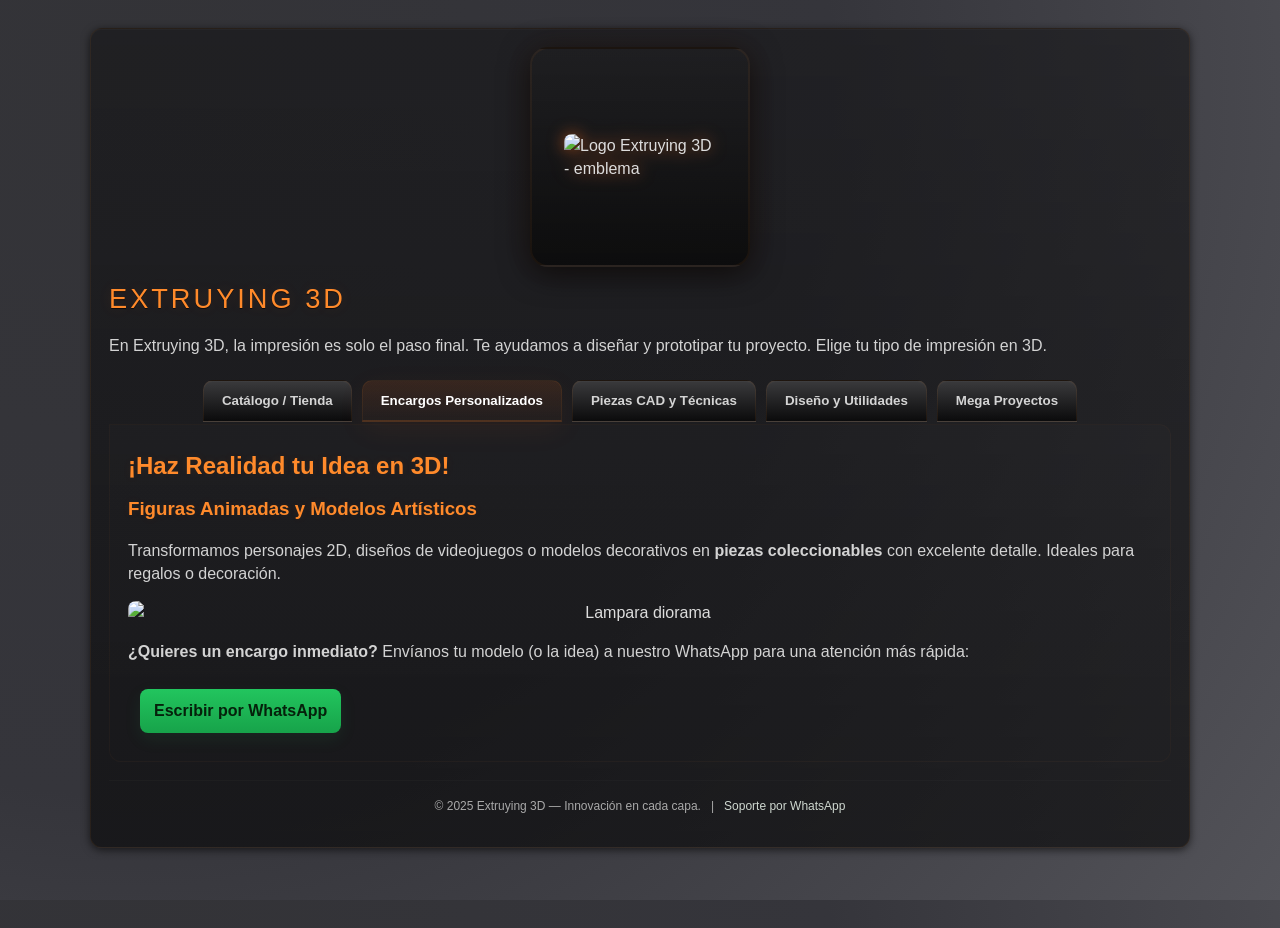
==== index.html @ 13ee634d "Update print statement from 'Hello' to 'Goodbye'" ====
<!DOCTYPE html>
<html lang="es">
<head>
  <meta charset="UTF-8" />
  <meta name="viewport" content="width=device-width, initial-scale=1.0"/>
  <title>Extruying 3D | Impresión Personalizada</title>
  <style>
   
    * { box-sizing: border-box; }
    html,body { height:100%; }
    body {
      margin: 0;
      font-family: Arial, Helvetica, sans-serif;
      background: radial-gradient(circle at 10% 10%, #333337 0%, #35353b 50%, #535359 100%);
      color: #ddd;
      -webkit-font-smoothing:antialiased;
      -moz-osx-font-smoothing:grayscale;
      line-height: 1.45;
    }

    /* ----------------- CONTAINER ----------------- */
    .container {
      max-width: 1100px;
      margin: 28px auto;
      padding: 18px;
      border-radius: 12px;
      background: linear-gradient(180deg, rgba(20,20,22,0.6), rgba(12,12,13,0.7));
      box-shadow:
        0 2px 8px rgba(0,0,0,0.6),
        inset 0 1px 0 rgba(255,255,255,0.02);
      border: 1px solid rgba(255,140,40,0.07);
    }

    /* ----------------- HEADER / LOGO EMBLEMA ----------------- */
    header {
      text-align: center;
      padding: 28px 12px 8px;
      position: relative;
    }

    .logo-emblem {
      display: inline-block;
      width: 220px;
      height: 220px;
      border-radius: 18px;
      background: linear-gradient(180deg, rgba(30,30,32,0.6), rgba(10,10,10,0.85));
      border: 2px solid rgba(255,140,40,0.06);
      box-shadow:
        0 6px 30px rgba(0,0,0,0.7),
        0 0 30px rgba(255,110,30,0.06);
      padding: 18px;
      display:flex;
      align-items:center;
      justify-content:center;
      margin: 0 auto;
    }

    /* Logo image: pulso 3 veces al cargar, luego queda fija */
    .logo-emblem img {
      width: 84%;
      height: auto;
      display:block;
      filter: drop-shadow(0 0 6px rgba(255,120,35,0.6));
      animation: pulseGlow 1.9s ease-in-out 5;
      animation-fill-mode: forwards;
      transform-origin: center center;
    }

    @keyframes pulseGlow {
      0%   { transform: scale(1); filter: drop-shadow(0 0 6px rgba(255,110,30,0.45)); }
      35%  { transform: scale(1.12); filter: drop-shadow(0 0 28px rgba(255,140,60,0.95)); }
      70%  { transform: scale(1.04); filter: drop-shadow(0 0 12px rgba(255,120,40,0.7)); }
      100% { transform: scale(1); filter: drop-shadow(0 0 8px rgba(255,110,30,0.6)); }
    }

    
    .brand-title {
      margin-top: 12px;
      font-size: 1.7rem;
      letter-spacing: 3px;
      color: #ff8a2b;
      text-transform: uppercase;
      text-shadow: 0 0 14px rgba(255,110,30,0.12), 0 1px 0 rgba(0,0,0,0.6);
    }

    header p.lead {
      max-width: 820px;
      margin: 12px auto 0;
      color: #cfcfcf;
      font-size: 0.98rem;
      opacity: 0.95;
    }

   
    .tabs {
      display:flex;
      gap:10px;
      justify-content: center;
      margin: 22px 0 8px;
      flex-wrap: wrap;
    }

    .tab-button {
      background: linear-gradient(180deg,#3a3a3c,#0b0b0c);
      border: 1px solid rgba(255,140,40,0.08);
      color: #d4d4d4;
      padding: 12px 18px;
      border-radius: 10px 10px 0 0;
      cursor:pointer;
      font-weight:600;
      transition: all .18s ease;
      min-width: 140px;
      text-align:center;
      box-shadow: inset 0 1px 0 rgba(255,255,255,0.02);
    }

    .tab-button:hover { transform: translateY(-3px); box-shadow: 0 8px 20px rgba(255,110,30,0.04); }
    .tab-button.active {
      background: linear-gradient(180deg, rgba(255,110,30,0.12), rgba(255,110,30,0.03));
      color: #fff;
      border-bottom: 2px solid rgba(255,140,40,0.12);
      box-shadow: 0 8px 30px rgba(255,110,30,0.06);
    }

   
    .tab-content {
      display:none;
      padding: 18px;
      background: linear-gradient(180deg, rgba(255,255,255,0.01), rgba(255,255,255,0.005));
      border-radius: 0 12px 12px 12px;
      margin-top: -6px;
      border: 1px solid rgba(255,140,40,0.03);
    }

    .tab-content.active { display:block; }

    h2, h3 {
      color: #ff8a2b;
      margin: 6px 0 12px;
      text-shadow: 0 0 8px rgba(255,100,20,0.08);
    }

    p { color:#d3d3d3; }

    img {
      max-width:100%;
      height:auto;
      border-radius:8px;
      display:block;
    }

    
    .product-grid {
      display:grid;
      grid-template-columns: repeat(auto-fit, minmax(240px, 1fr));
      gap: 18px;
      margin-top: 14px;
      height: 200;
    }

    .product-card {
      background: linear-gradient(180deg, rgba(18,18,18,0.7), rgba(8,8,8,0.6));
      border-radius: 10px;
      overflow: hidden;
      border: 1px solid rgba(255,140,40,0.04);
      transition: transform .18s ease, box-shadow .18s ease;
      height:10;
    }

    .product-card:hover {
      transform: translateY(-6px);
      box-shadow: 0 20px 40px rgb(254, 106, 0), 0 0 30px rgba(254, 106, 0);
    }

    .product-slider-container {
      position:relative;
      height: 220px;
      overflow:hidden;
      background: linear-gradient(180deg, rgba(30,30,30,0.6), rgba(10,10,10,0.7));
    }
    .product-slider-container img { width:100%; height:100%; object-fit:cover; display:none; }

    .product-card h3 { margin: 12px 12px 6px; color:#fff; font-size:1.05rem; }
    .product-card p { margin: 0 12px 10px; color:#cfcfcf; font-size:0.95rem; }

    .price { font-weight:700; color:#ffd8b8; margin: 8px 12px; }

    /* slider nav buttons */
    .prev-btn, .next-btn {
      position:absolute;
      top:50%;
      transform: translateY(-50%);
      background: rgba(0,0,0,0.5);
      border-radius: 4px;
      padding:8px 10px;
      color:#fff;
      font-weight:700;
      cursor:pointer;
      user-select:none;
      z-index: 8;
      transition: background .12s ease;
    }
    .prev-btn:hover, .next-btn:hover { background: rgba(0,0,0,0.75); }
    .next-btn { right:8px; }
    .prev-btn { left:8px; }

   
    .whatsapp-button {
      display:inline-block;
      background: linear-gradient(180deg,#22c55e,#17a34a);
      color:#05210b;
      padding:10px 14px;
      border-radius:8px;
      margin:10px 12px;
      text-decoration:none;
      font-weight:700;
      box-shadow: 0 6px 18px rgba(37,211,102,0.08);
      transition: transform .12s ease, box-shadow .12s ease;
    }
    .whatsapp-button:hover { transform: translateY(-3px); box-shadow: 0 14px 30px rgba(37,211,102,0.12); }

 
    .nequi-panel {
      margin-top:14px;
      padding:12px;
      border-radius:8px;
      border: 1px dashed rgba(141,47,233,0.18);
      background: linear-gradient(180deg, rgba(141,47,233,0.02), rgba(0,0,0,0.02));
    }

    table {
      width:100%;
      border-collapse:collapse;
      margin-top:10px;
      color: #ddd;
    }
    th, td {
      padding:10px;
      border:1px solid rgba(255,255,255,0.03);
      text-align:left;
    }
    th {
      background: rgba(255,140,40,0.06);
      color: #fff;
    }

   
    footer {
      margin-top: 18px;
      padding: 14px 12px;
      text-align:center;
      color:#a9a9a9;
      font-size: 0.9rem;
      border-top: 1px solid rgba(255,255,255,0.02);
    }
    .contenedor-centrado {
  text-align: center;
}

  
    @media (max-width: 880px) {
      .logo-emblem { width: 180px; height:180px; }
    }
    @media (max-width: 520px) {
      .logo-emblem { width: 150px; height:150px; }
      .brand-title { font-size:1.1rem; letter-spacing:2px; }
      .tabs { gap:8px; }
      .tab-button { min-width: 110px; padding:10px; font-size:0.95rem; }
      .product-slider-container { height:160px; }
    }
  </style>
</head>
<body>
  <div class="container">
 
      <div class="logo-emblem" aria-hidden="true">
      
        <img src="https://i.imgur.com/xLK0nMv.png" alt="Logo Extruying 3D - emblema">
      </div>

      <div class="brand-title">Extruying 3D</div>
      <p class="lead">En Extruying 3D, la impresión es solo el paso final. Te ayudamos a diseñar y prototipar tu proyecto. Elige tu tipo de impresión en 3D.</p>
    </header>

  
    <div class="tabs" role="tablist" aria-label="Secciones">
      <button class="tab-button" onclick="openTab(event,'catalogo')" aria-controls="catalogo" role="tab">Catálogo / Tienda</button>
      <button class="tab-button active" onclick="openTab(event,'encargos')" aria-controls="encargos" role="tab">Encargos Personalizados</button>
      <button class="tab-button" onclick="openTab(event,'cad')" aria-controls="cad" role="tab">Piezas CAD y Técnicas</button>
      <button class="tab-button" onclick="openTab(event,'variedades')" aria-controls="variedades" role="tab">Diseño y Utilidades</button>
      <button class="tab-button" onclick="openTab(event,'mega')" aria-controls="mega" role="tab">Mega Proyectos</button>
    </div>

    <section id="encargos" class="tab-content active" role="tabpanel">
      <h2>¡Haz Realidad tu Idea en 3D!</h2>
      <h3>Figuras Animadas y Modelos Artísticos</h3>
      <p>Transformamos personajes 2D, diseños de videojuegos o modelos decorativos en <strong>piezas coleccionables</strong> con excelente detalle. Ideales para regalos o decoración.</p>
      <div class="contenedor-centrado">
  <img src="https://i.imgur.com/B3U3tRv.jpeg" alt="Lampara diorama" height="400">
</div>
      <p><strong>¿Quieres un encargo inmediato?</strong> Envíanos tu modelo (o la idea) a nuestro WhatsApp para una atención más rápida:</p>
      <a class="whatsapp-button" href="https://wa.me/573004763794" target="_blank" rel="noopener noreferrer">Escribir por WhatsApp</a>
    </section>

 
    <section id="cad" class="tab-content" role="tabpanel">
      <h2>A. Piezas CAD y Prototipos Técnicos</h2>
      <p>Ideal para <strong>ingeniería, repuestos mecánicos</strong> o piezas que requieren alta precisión funcional. Utilizamos materiales resistentes (PETG, ABS, ASA).</p>
      <p style="font-weight:bold; color:#ff8a2b;">Para encargos CAD, sigue estos 2 pasos indispensables:</p>

      <a class="tab-button" style="display:block; width:100%; background: linear-gradient(180deg,#ff8a2b,#ff6e1a); color:#040404; text-align:center; margin-bottom:10px;" href="https://docs.google.com/forms/d/e/1FAIpQLSdg6iR2SRVn-UAz8ASnNVoJZMJxNbnOtWeAAC5n92077fMa7w/viewform?usp=header" target="_blank" rel="noopener noreferrer">1. Subir Planos y Archivos CAD aquí</a>
      <p style="text-align:center; font-size:0.9rem; color:#cfcfcf;">(Se abrirá un formulario seguro para adjuntar archivos STL, OBJ, etc.)</p>

      <hr style="border:none; border-top:1px dashed rgba(255,255,255,0.04); margin:18px 0;">

      <p>Una vez hayas subido los archivos, haz clic abajo para contactarnos, confirmar la recepción y cotizar tu proyecto.</p>
      <a class="whatsapp-button" href="https://wa.me/573004763794?text=Hola,%20acabo%20de%20subir%20mis%20planos%20CAD%20para%20una%20cotización.%20Mi%20nombre%20es:" target="_blank" rel="noopener noreferrer" style="display:block; width:100%; text-align:center; padding:14px;">2. Notificarnos por WhatsApp para Cotizar</a>
    </section>

    <section id="catalogo" class="tab-content" role="tabpanel">
      <h2>Catálogo de Productos Disponibles (Estilo Mostrador)</h2>
      <p>Explora nuestra galería de productos listos para imprimir.Recuerda que pueden ayudarte o darte ideas sobre que quieres pedir. Selecciona el tuyo y coordina el envío. Precios en COP. <strong>El servicio de multicolor cuesta $5.000 más al pedido sin importar el tamaño o el peso.</strong></p>
      <em style="color:#cfcfcf">Las medidas son el alto y de ahí se escala.</em>

      <div class="product-grid">
       
        <article class="product-card">
       
          <h3>Regice</h3>
           <img src="https://i.imgur.com/2XU2TNk_d.jpeg?maxwidth=520&shape=thumb&fidelity=high">
          <p>Un pokemón de colección. 10 cm. Regice es un Pokémon legendario de tipo Hielo</p>
          <div class="price"><strong>$10.000 COP</strong></div>
          <a class="whatsapp-button" href="https://wa.me/573004763794?text=Hola,%20quisiera%20comprar%20a%20Regice%20de%20Pokémon%20por%20$10.000%20COP." target="_blank" rel="noopener noreferrer">Pagar/Comprar (Contáctame)</a>
        </article>

   
      
      
        <article class="product-card">
         
          <h3>El Primo</h3>
          <img src="https://i.imgur.com/OdIiYoK.jpeg">
          <p>Brawl Stars (20cm) El personaje más fornido de Brawl Stars llegando a tus manos
          </p>
          <div class="price"><strong>$30.000 COP</strong></div>
          <a class="whatsapp-button" href="https://wa.me/573004763794?text=Hola,%20quisiera%20comprar%20El%20primo%20de%20Brwal%20Stars%20$30.000%20COP." target="_blank" rel="noopener noreferrer">Pagar/Comprar (Contáctame)</a>
        </article>


        <article class="product-card">
        
          <h3>Mini PEKKA</h3>
          <img src="https://i.imgur.com/gNi6bHy.jpeg">
          <p>Modelos de Alta calidad. Materializa el épico personaje del famoso videojuego
          </p>
          <div class="price"><strong>$15.000 COP </strong></div>
          <a class="whatsapp-button" href="https://wa.me/573004763794?text=Hola,%20quisiera%20comprar%20la%20figura%MiniPEKKA" target="_blank" rel="noopener noreferrer">Pagar/Comprar (Contáctame)</a>
        </article>

      
        <article class="product-card">
          
          <h3>Caja de Cartas</h3>
          <img src="https://i.imgur.com/vNFx38T.jpeg" >
          <p>Ideal para TCG (Magic, Pokémon) o juegos de mesa. Material resistente.</p>
          <div class="price"><strong>$35.000 COP</strong></div>
          <a class="whatsapp-button" href="https://wa.me/573004763794?text=Hola,%20me%20interesa%20la%20Caja%20Organizadora%20de%20Cartas" target="_blank" rel="noopener noreferrer">Pagar/Comprar (Contáctame)</a>
        </article>


          <article class="product-card">
         
          <h3>Hornet</h3>
          <img src="https://i.imgur.com/DQ0eoQ3_d.jpeg?maxwidth=520&shape=thumb&fidelity=high" height="500" >
          <p>Desde Silksong (10cm)</p>
          <div class="price"><strong>$20.000 COP</strong></div>
          <a class="whatsapp-button" href="https://wa.me/573004763794?text=Hola,%20quisiera%20comprar%20a%20Hornet%20por%2020.000%20COP." target="_blank" rel="noopener noreferrer">Pagar/Comprar (Contáctame)</a>
        </article>
      

        <article class="product-card">
        
          <h3>PEKKA</h3>
          <img src="https://i.imgur.com/Z85SH7z.jpeg">
          <p>Modelos de Alta calidad.</p>
          <div class="price"><strong>$15.000 COP </strong></div>
          <a class="whatsapp-button" href="https://wa.me/573004763794?text=Hola,%20quisiera%20comprar%20la%20figura%PEKKA" target="_blank" rel="noopener noreferrer">Pagar/Comprar (Contáctame)</a>
        </article>

      </div>

      <button class="tab-button" style="background:linear-gradient(180deg,#8D2FE9,#6a1bbf); color:#fff; margin-top:18px;" onclick="document.getElementById('nequi-instructions').style.display='block'">💰 Pagar con Nequi / Bancolombia</button>

      <div id="nequi-instructions" class="nequi-panel" style="display:none;">
        <h3>Instrucciones para Pago Digital</h3>
        <p>Para completar tu compra, realiza una <strong>transferencia directa</strong> a:</p>
        <table>
          <thead><tr><th>Método</th><th>Número</th><th>A Nombre de</th></tr></thead>
          <tbody>
            <tr><td><strong>Nequi PSE</strong></td><td>321 477 4701</td><td>Cielo Torres</td></tr>
          </tbody>
        </table>
        <p style="color:#ffb3a0;"><strong>⚠️ IMPORTANTE:</strong> Envía el comprobante de pago y tu número de pedido a nuestro WhatsApp para confirmar el envío.</p>
        <a class="whatsapp-button" href="https://wa.me/573004763794" target="_blank" rel="noopener noreferrer">Enviar Comprobante por WhatsApp</a>
      </div>
    </section>


    <section id="variedades" class="tab-content" role="tabpanel">
      <h2>Diseño y Utilidades para tu Hogar o Negocio</h2>
      <p>Productos que combinan diseño y funcionalidad: soportes, macetas, organizadores y más.</p>

      <div class="product-grid">
        <article class="product-card">
          <img src="https://i.ytimg.com/vi/25vVTfRmd_U/maxresdefault.jpg" alt="Soporte Ergonómico">
          <h3>Soporte Ergonómico para Celular/Tablet</h3>
          <p>Diseño plegable o fijo. ¡Nunca más se caerá tu teléfono!</p>
          <div class="price">Desde <strong>$12.000 COP</strong></div>
        </article>

        <article class="product-card">
          <img src="https://encrypted-tbn0.gstatic.com/images?q=tbn:ANd9GcRb5t-2wioXGyBhD9j9OgygyvK24CMiVbMhCA&s" alt="Maceta Geométrica">
          <h3>Maceta Decorativa Geométrica</h3>
          <p>Varios tamaños y colores. Perfecta para suculentas.</p>
          <div class="price">Desde <strong>$8.000 COP</strong></div>
        </article>

        <article class="product-card">
          <img src="https://http2.mlstatic.com/D_NQ_NP_600574-MLA46251863963_062021-O.webp" alt="Organizador de cables">
          <h3>Organizadores y Clips de Cableado</h3>
          <p>Soluciones personalizadas para tu setup o escritorio.</p>
          <div class="price">Preguntar precio</div>
          <a class="whatsapp-button" href="https://wa.me/573004763794" target="_blank" rel="noopener noreferrer">Cotizar</a>
        </article>
      </div>

      <h3 style="margin-top:16px;">Publicidad y Señalización</h3>
      <ul style="color:#d4d4d4;">
        <li><strong>Avisos o Carteles Personalizados:</strong> Logos o textos para pared.</li>
        <li><strong>Stands para Productos:</strong> Bases a medida para exhibición.</li>
        <li><strong>Sellos o Emblemas:</strong> Para marcar tu empaque.</li>
      </ul>
      <a class="whatsapp-button" href="https://wa.me/573004763794" target="_blank" rel="noopener noreferrer">Cotizar Utilidades y Publicidad</a>
    </section>


    <section id="mega" class="tab-content" role="tabpanel">
      <h2>Proyectos a Gran Escala y Maquetas</h2>
      <p>Proyectos que requieren ingeniería, múltiples impresiones y post-procesado profesional.</p>

      <div class="product-grid" style="grid-template-columns:1fr 1fr;">
        <article class="product-card">
          <img src="https://encrypted-tbn0.gstatic.com/images?q=tbn:ANd9GcQXbTBqPax4KtssEuaFbH5sUuTU_AGNry0Gdg&s" alt="Armadura">
          <h3>Armaduras y Cosplay a Escala 1:1</h3>
          <p>Impresión de trajes completos en secciones modulares. Requiere planificación y ensamblaje profesional.</p>
          <div class="price"><strong>Cotización Personalizada</strong></div>
        </article>

        <article class="product-card">
          <img src="https://media.cgtrader.com/variants/m1ah9AFsr5VyKwpY2T8EX1Fk/78add9c2f02fbd73a43ffb3970be38683c5f15eff6ca849dc78c644f4ff9ce1b/01.webp" alt="Maqueta avión">
          <h3>Vehículos</h3>
          <p>Modelos de más de 80 cm. Ideal para exhibición en ferias o colecciones.</p>
          <div class="price"><strong>Cotización Personalizada</strong></div>
        </article>

        <article class="product-card">
          <img src="https://preview.redd.it/okay-show-me-your-best-3d-prints-v0-dvbdbgchlimb1.jpeg?width=4032&auto=webp&s=cc38f1c7dd731a34727a04210d9cc0b1c2d72742" alt="Maqueta">
          <h3>Maquetas Arquitectónicas </h3>
          <p>Modelos de más de 80 cm. Ideal para exhibición en ferias o colecciones.</p>
          <div class="price"><strong>Cotización Personalizada</strong></div>
        </article>
         <article class="product-card">
          <img src="https://robots-argentina.com.ar/didactica/imagenes/1126-P_ZURI_Paper_04.png" alt="Robots">
          <h3>Proyectos con electrónica</h3>
          <p>Robots y maquinas</p>
          <div class="price"><strong>Cotización Personalizada</strong></div>
        </article>
      </div>

      <p style="margin-top:10px;">Los mega proyectos se cotizan por horas de máquina, material especializado y tiempo de post-procesamiento.</p>
      <a class="whatsapp-button" style="display:block; width:100%; text-align:center;" href="https://wa.me/573004763794?text=Hola,%20quisiera%20cotizar%20un%20mega%20proyecto%20de%20impresi%C3%B3n." target="_blank" rel="noopener noreferrer">¡Inicia tu Mega Proyecto Aquí!</a>
    </section>

    <footer>
      <small>© 2025 Extruying 3D — Innovación en cada capa. &nbsp; | &nbsp; <a href="https://wa.me/573004763794" style="color:#cfd8d0; text-decoration:none;">Soporte por WhatsApp</a></small>
    </footer>
  </div>

  
  <script>
    const slideIndices = {};

    function showSlides(sliderId, n) {
      const container = document.getElementById(sliderId);
      if (!container) return;
      const slides = container.querySelectorAll('.slider-image-item');
      if (!slides.length) return;
      if (n > slides.length) slideIndices[sliderId] = 1;
      if (n < 1) slideIndices[sliderId] = slides.length;
      slides.forEach(s => s.classList.remove('active'));
      slides[slideIndices[sliderId] - 1].classList.add('active');
    }

    function plusSlides(btn, n) {
      const container = btn.closest('.product-slider-container');
      const id = container.id;
      slideIndices[id] = (slideIndices[id] || 1) + n;
      showSlides(id, slideIndices[id]);
    }

    document.addEventListener("DOMContentLoaded", function() {
      const sliders = document.querySelectorAll('.product-slider-container');
      sliders.forEach(slider => {
        slideIndices[slider.id] = 1;
        showSlides(slider.id, 1);

        // rotación automática
        setInterval(() => {
          slideIndices[slider.id]++;
          showSlides(slider.id, slideIndices[slider.id]);
        }, 5000);
      });
    });

    function openTab(evt, tabName) {
      const tabs = document.querySelectorAll('.tab-content');
      tabs.forEach(t => t.style.display = 'none');
      document.getElementById(tabName).style.display = 'block';
      document.querySelectorAll('.tab-button').forEach(b => b.classList.remove('active'));
      evt.currentTarget.classList.add('active');
    }
  </script>
</body>
</html>
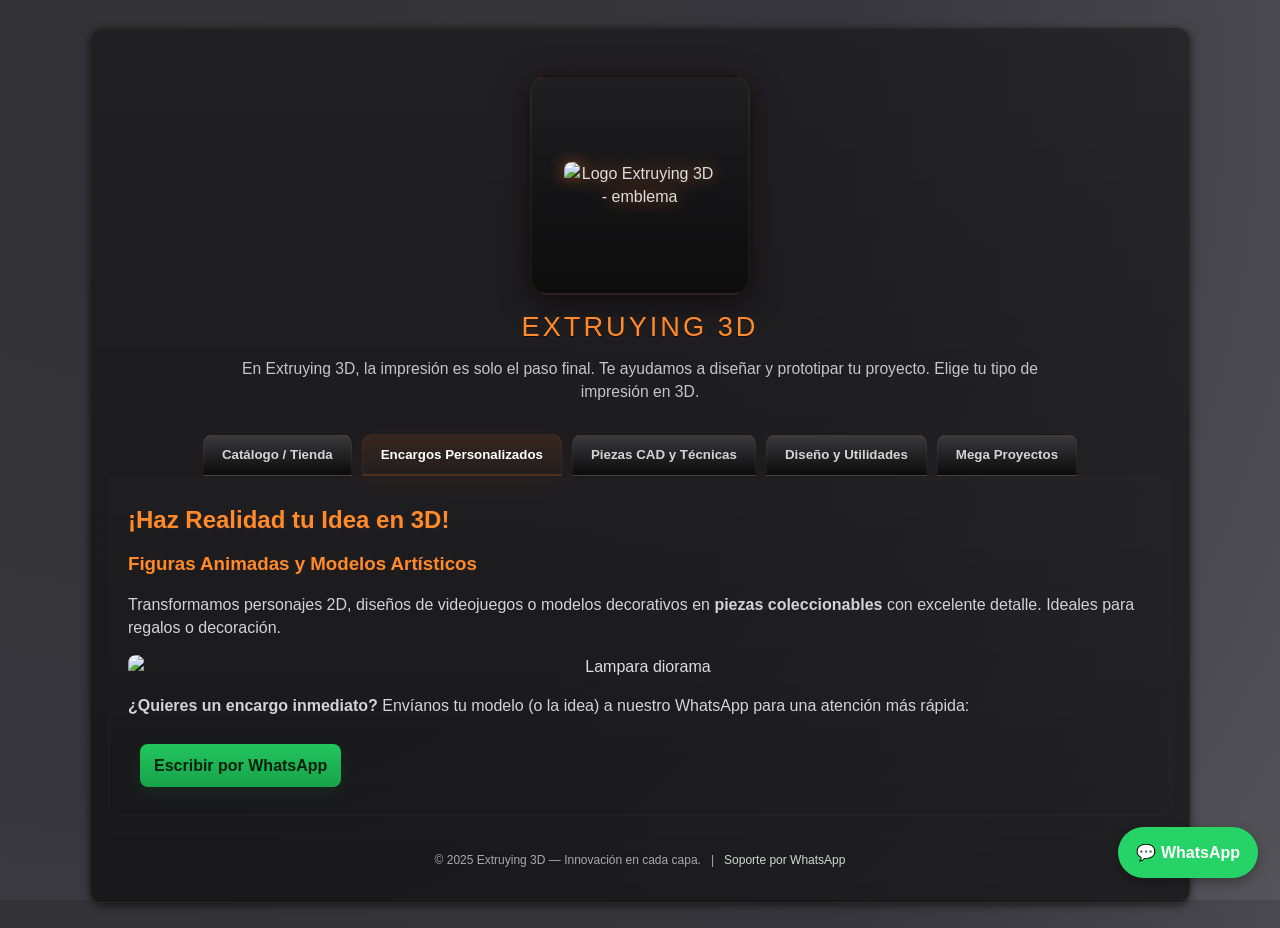
==== commit 701d5eca: "Update print statement from 'Hello' to 'Goodbye'" ====
--- a/index.html
+++ b/index.html
@@ -3,6 +3,7 @@
 <head>
   <meta charset="UTF-8" />
   <meta name="viewport" content="width=device-width, initial-scale=1.0"/>
+  <meta name="description" content="Servicio de impresión 3D personalizada en Medellín. Prototipos, figuras, piezas CAD y mega proyectos.">
   <title>Extruying 3D | Impresión Personalizada</title>
   <style>
    
@@ -54,6 +55,20 @@
       justify-content:center;
       margin: 0 auto;
     }
+    .whatsapp-float {
+  position: fixed;
+  right: 22px;
+  bottom: 22px;
+  background: #25D366;
+  color: #fff;
+  padding: 14px 18px;
+  border-radius: 50px;
+  font-size: 16px;
+  font-weight: bold;
+  text-decoration: none;
+  box-shadow: 0 4px 12px rgba(0,0,0,0.3);
+  z-index: 999;
+}
 
     /* Logo image: pulso 3 veces al cargar, luego queda fija */
     .logo-emblem img {
@@ -155,7 +170,7 @@
       grid-template-columns: repeat(auto-fit, minmax(240px, 1fr));
       gap: 18px;
       margin-top: 14px;
-      height: 200;
+      height: 200px;
     }
 
     .product-card {
@@ -164,7 +179,7 @@
       overflow: hidden;
       border: 1px solid rgba(255,140,40,0.04);
       transition: transform .18s ease, box-shadow .18s ease;
-      height:10;
+      height:10px;
     }
 
     .product-card:hover {
@@ -272,7 +287,7 @@
 </head>
 <body>
   <div class="container">
- 
+ <header>
       <div class="logo-emblem" aria-hidden="true">
       
         <img src="https://i.imgur.com/xLK0nMv.png" alt="Logo Extruying 3D - emblema">
@@ -354,7 +369,7 @@
           <p>Modelos de Alta calidad. Materializa el épico personaje del famoso videojuego
           </p>
           <div class="price"><strong>$15.000 COP </strong></div>
-          <a class="whatsapp-button" href="https://wa.me/573004763794?text=Hola,%20quisiera%20comprar%20la%20figura%MiniPEKKA" target="_blank" rel="noopener noreferrer">Pagar/Comprar (Contáctame)</a>
+          <a class="whatsapp-button" href="https://wa.me/573004763794?text=Hola,%20quisiera%20comprar%20la%20figura%20MiniPEKKA" target="_blank" rel="noopener noreferrer">Pagar/Comprar (Contáctame)</a>
         </article>
 
       
@@ -531,6 +546,7 @@
     }
   </script>
 </body>
+  <a href="https://wa.me/573004763794" class="whatsapp-float" target="_blank">💬 WhatsApp</a>
 </html>
 
 
@@ -557,3 +573,4 @@
 
 
 
+
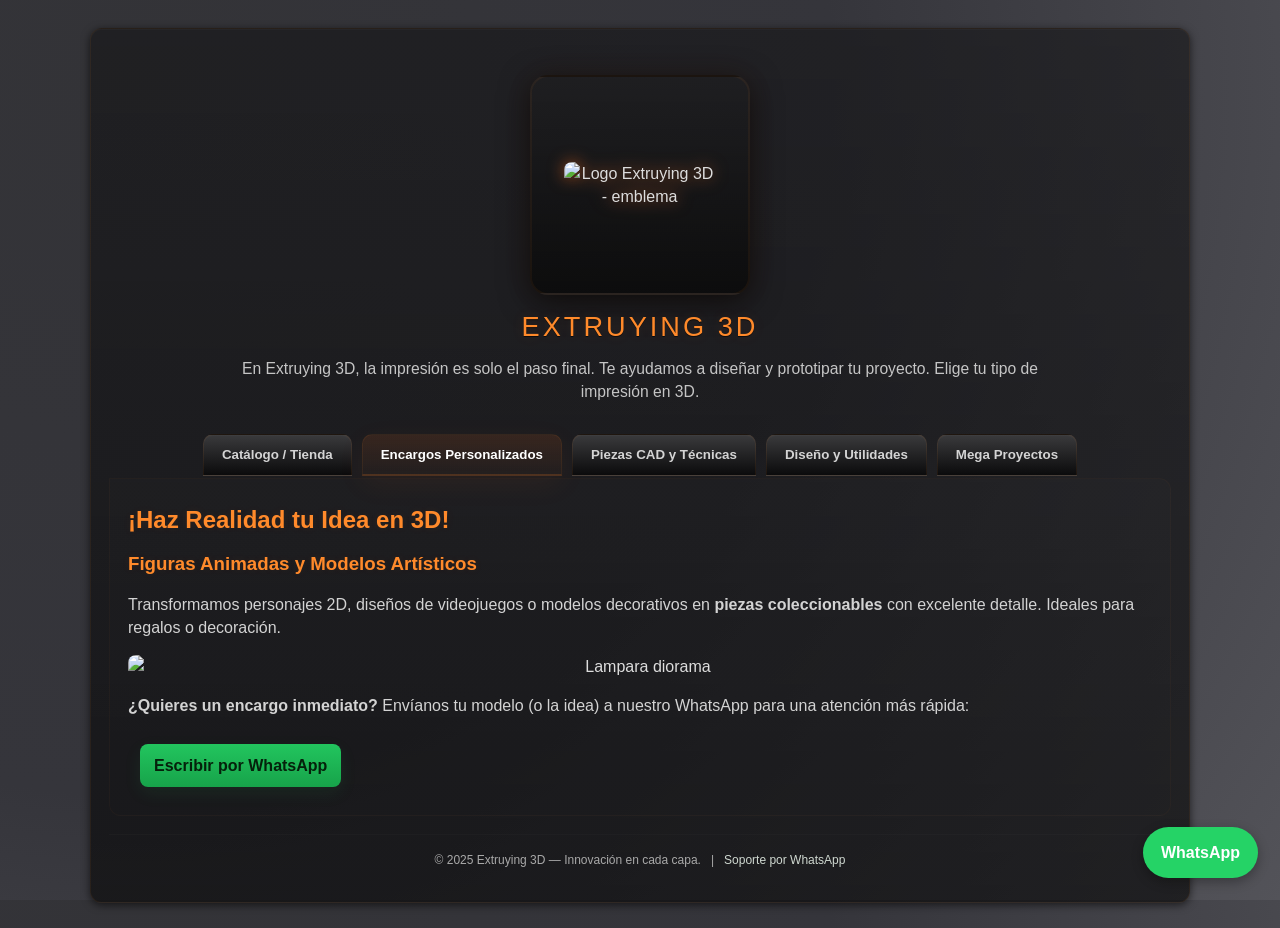
==== commit 64b08675: "Change greeting from 'Hello World' to 'Goodbye World'" ====
--- a/index.html
+++ b/index.html
@@ -170,7 +170,7 @@
       grid-template-columns: repeat(auto-fit, minmax(240px, 1fr));
       gap: 18px;
       margin-top: 14px;
-      height: 200px;
+      height: 1000px;
     }
 
     .product-card {
@@ -546,7 +546,7 @@
     }
   </script>
 </body>
-  <a href="https://wa.me/573004763794" class="whatsapp-float" target="_blank">💬 WhatsApp</a>
+  <a href="https://wa.me/573004763794" class="whatsapp-float" target="_blank">WhatsApp</a>
 </html>
 
 
@@ -574,3 +574,4 @@
 
 
 
+
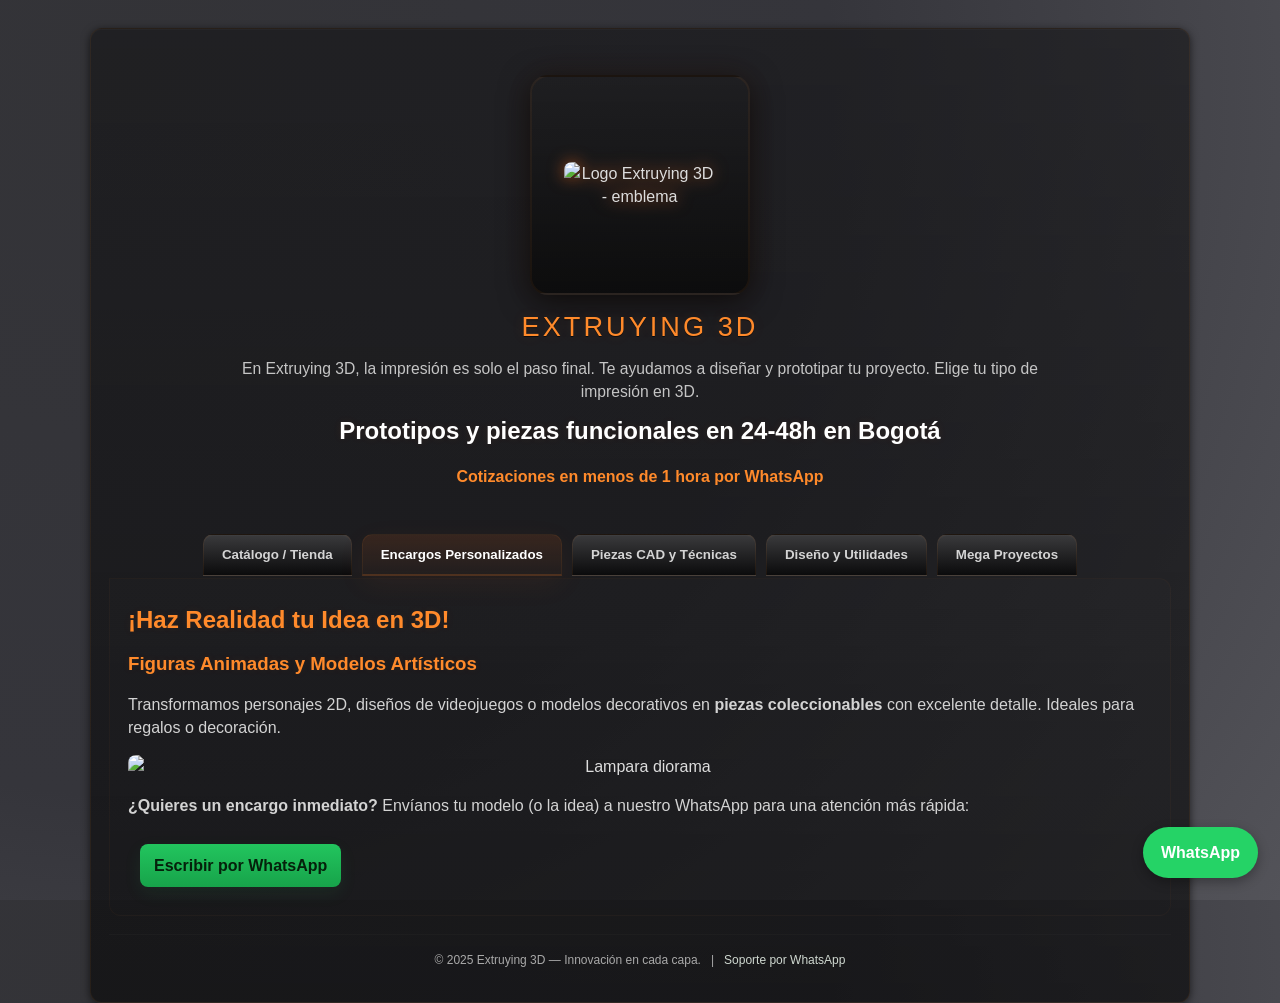
==== commit 1817829f: "Update print statement from 'Hello' to 'Goodbye'" ====
--- a/index.html
+++ b/index.html
@@ -3,7 +3,7 @@
 <head>
   <meta charset="UTF-8" />
   <meta name="viewport" content="width=device-width, initial-scale=1.0"/>
-  <meta name="description" content="Servicio de impresión 3D personalizada en Medellín. Prototipos, figuras, piezas CAD y mega proyectos.">
+
   <title>Extruying 3D | Impresión Personalizada</title>
   <style>
    
@@ -170,7 +170,7 @@
       grid-template-columns: repeat(auto-fit, minmax(240px, 1fr));
       gap: 18px;
       margin-top: 14px;
-      height: 1000px;
+      height: 200;
     }
 
     .product-card {
@@ -179,7 +179,7 @@
       overflow: hidden;
       border: 1px solid rgba(255,140,40,0.04);
       transition: transform .18s ease, box-shadow .18s ease;
-      height:10px;
+      height:10;
     }
 
     .product-card:hover {
@@ -295,6 +295,12 @@
 
       <div class="brand-title">Extruying 3D</div>
       <p class="lead">En Extruying 3D, la impresión es solo el paso final. Te ayudamos a diseñar y prototipar tu proyecto. Elige tu tipo de impresión en 3D.</p>
+   <h2 style="color:#fff; margin-top:10px;">
+Prototipos y piezas funcionales en 24-48h en Bogotá
+</h2>
+<p style="font-weight:bold; color:#ff8a2b;">
+Cotizaciones en menos de 1 hora por WhatsApp
+</p>
     </header>
 
   
@@ -545,8 +551,9 @@
       evt.currentTarget.classList.add('active');
     }
   </script>
+    <a href="https://wa.me/573004763794" class="whatsapp-float" target="_blank">WhatsApp</a>
 </body>
-  <a href="https://wa.me/573004763794" class="whatsapp-float" target="_blank">WhatsApp</a>
+ 
 </html>
 
 
@@ -575,3 +582,5 @@
 
 
 
+
+
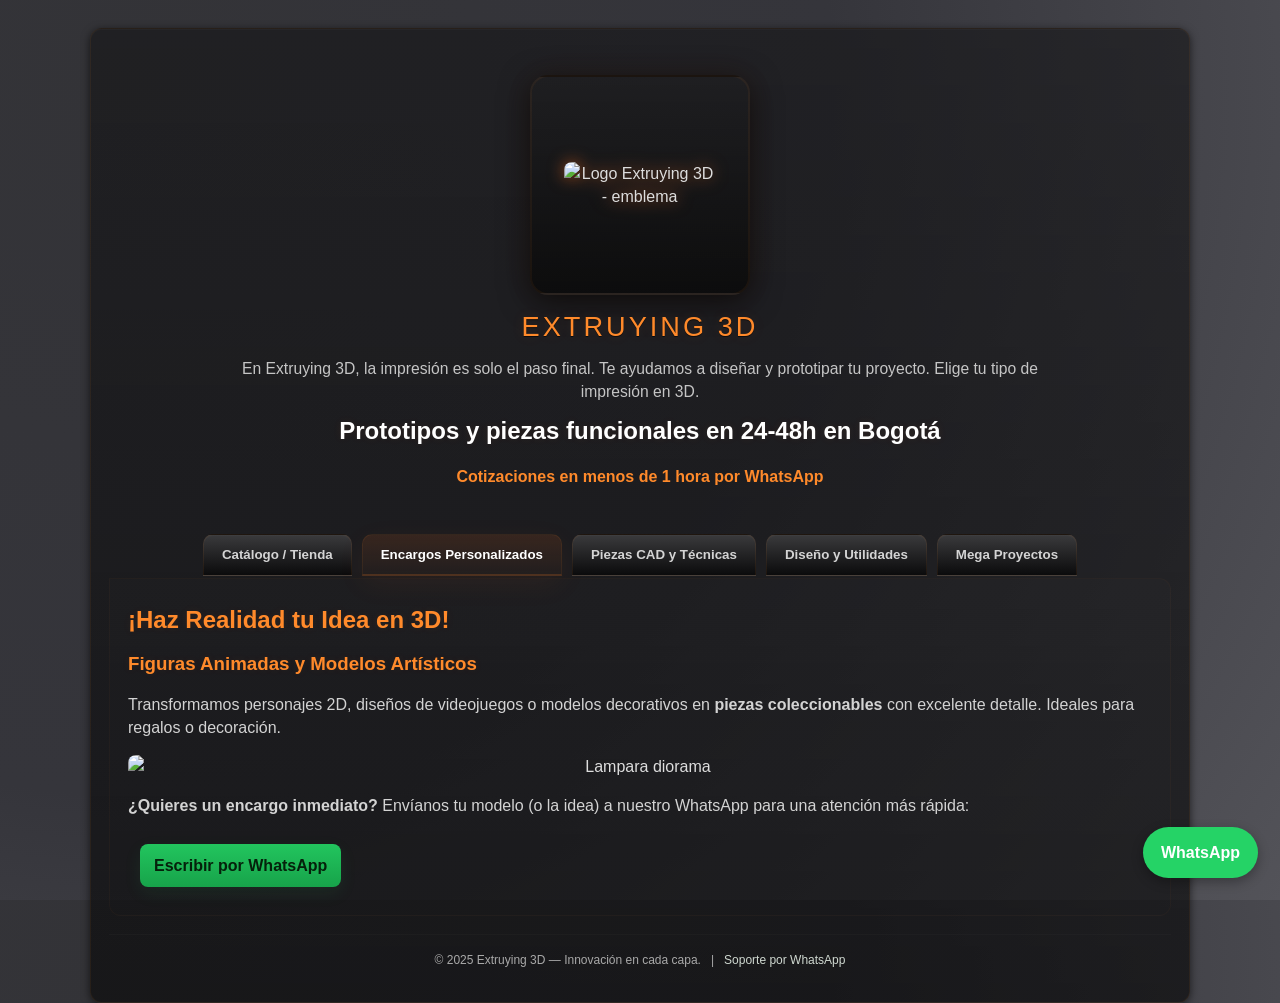
==== commit d6eee463: "Update index.html" ====
--- a/index.html
+++ b/index.html
@@ -317,7 +317,7 @@
       <h3>Figuras Animadas y Modelos Artísticos</h3>
       <p>Transformamos personajes 2D, diseños de videojuegos o modelos decorativos en <strong>piezas coleccionables</strong> con excelente detalle. Ideales para regalos o decoración.</p>
       <div class="contenedor-centrado">
-  <img src="https://i.imgur.com/B3U3tRv.jpeg" alt="Lampara diorama" height="400">
+  <img src="https://i.imgur.com/B3U3tRv.jpeg" alt="Lampara diorama" height="400px">
 </div>
       <p><strong>¿Quieres un encargo inmediato?</strong> Envíanos tu modelo (o la idea) a nuestro WhatsApp para una atención más rápida:</p>
       <a class="whatsapp-button" href="https://wa.me/573004763794" target="_blank" rel="noopener noreferrer">Escribir por WhatsApp</a>
@@ -339,7 +339,7 @@
     </section>
 
     <section id="catalogo" class="tab-content" role="tabpanel">
-      <h2>Catálogo de Productos Disponibles (Estilo Mostrador)</h2>
+      <h2>Trabajos realizados </h2>
       <p>Explora nuestra galería de productos listos para imprimir.Recuerda que pueden ayudarte o darte ideas sobre que quieres pedir. Selecciona el tuyo y coordina el envío. Precios en COP. <strong>El servicio de multicolor cuesta $5.000 más al pedido sin importar el tamaño o el peso.</strong></p>
       <em style="color:#cfcfcf">Las medidas son el alto y de ahí se escala.</em>
 
@@ -584,3 +584,4 @@
 
 
 
+
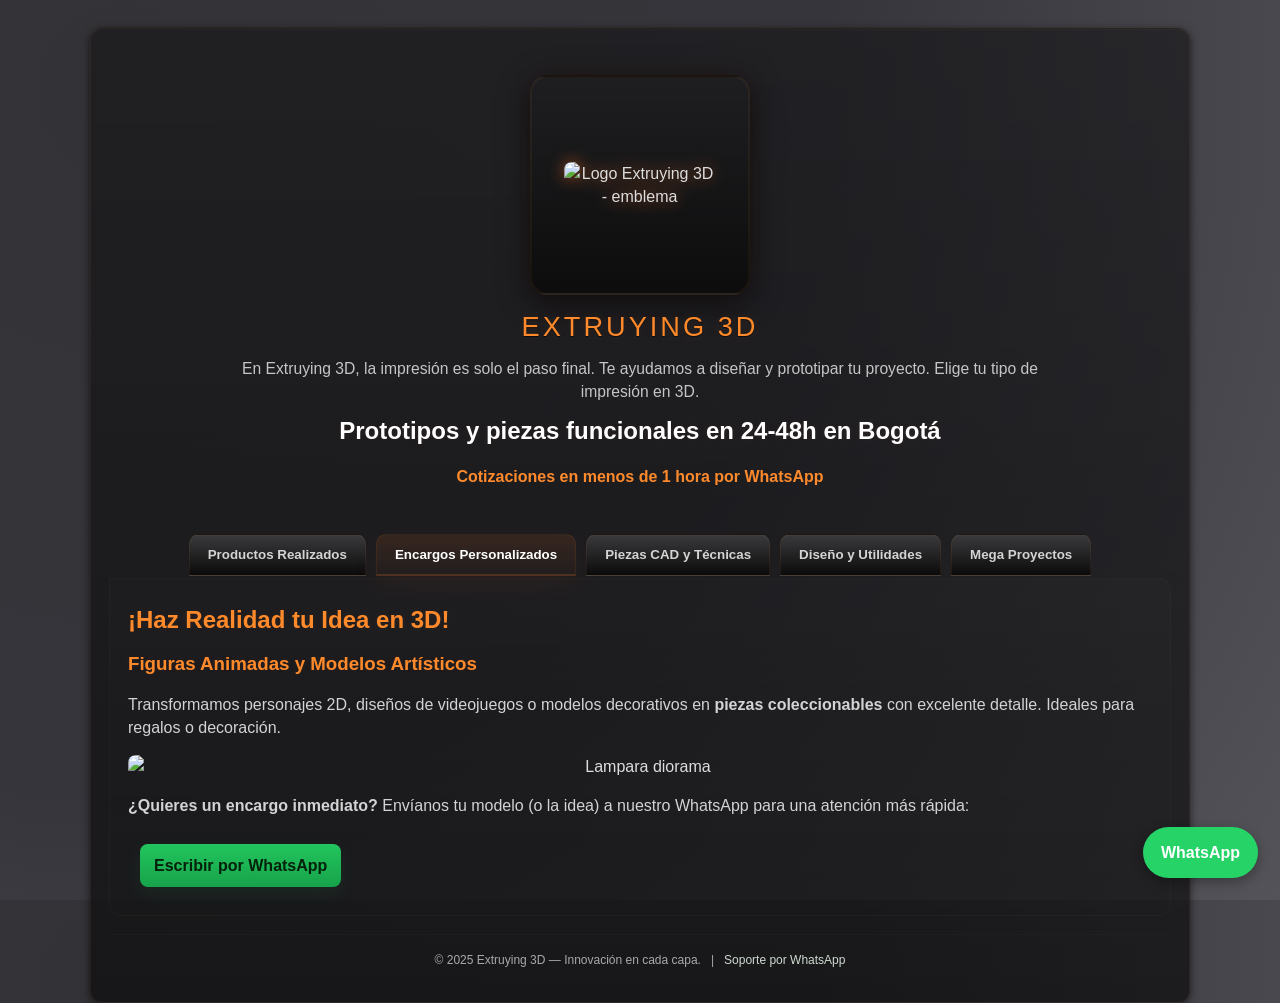
==== commit c0fb2953: "Change greeting from 'Hello' to 'Goodbye'" ====
--- a/index.html
+++ b/index.html
@@ -305,7 +305,7 @@
 
   
     <div class="tabs" role="tablist" aria-label="Secciones">
-      <button class="tab-button" onclick="openTab(event,'catalogo')" aria-controls="catalogo" role="tab">Catálogo / Tienda</button>
+      <button class="tab-button" onclick="openTab(event,'catalogo')" aria-controls="catalogo" role="tab">Productos Realizados</button>
       <button class="tab-button active" onclick="openTab(event,'encargos')" aria-controls="encargos" role="tab">Encargos Personalizados</button>
       <button class="tab-button" onclick="openTab(event,'cad')" aria-controls="cad" role="tab">Piezas CAD y Técnicas</button>
       <button class="tab-button" onclick="openTab(event,'variedades')" aria-controls="variedades" role="tab">Diseño y Utilidades</button>
@@ -340,7 +340,7 @@
 
     <section id="catalogo" class="tab-content" role="tabpanel">
       <h2>Trabajos realizados </h2>
-      <p>Explora nuestra galería de productos listos para imprimir.Recuerda que pueden ayudarte o darte ideas sobre que quieres pedir. Selecciona el tuyo y coordina el envío. Precios en COP. <strong>El servicio de multicolor cuesta $5.000 más al pedido sin importar el tamaño o el peso.</strong></p>
+      <p>Explora nuestra galería de productos ya realizados.Recuerda que pueden ayudarte o darte ideas sobre que quieres pedir. Selecciona el tuyo y coordina el envío. Precios en COP. <strong>El servicio de multicolor cuesta $5.000 más al pedido sin importar el tamaño o el peso.</strong></p>
       <em style="color:#cfcfcf">Las medidas son el alto y de ahí se escala.</em>
 
       <div class="product-grid">
@@ -585,3 +585,4 @@
 
 
 
+
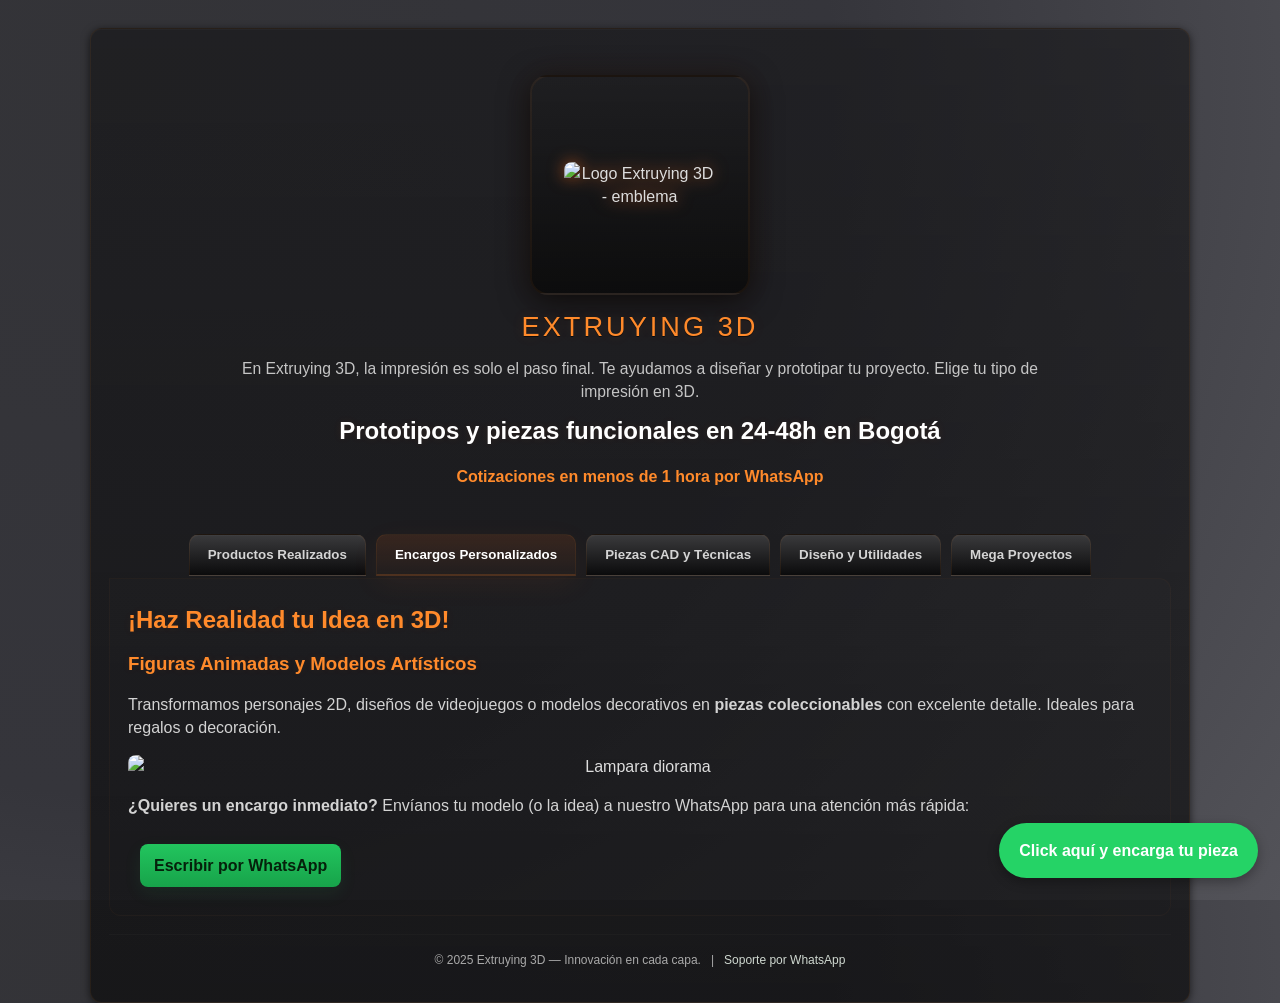
==== commit 5b48834c: "Update print statement from 'Hello' to 'Goodbye'" ====
--- a/index.html
+++ b/index.html
@@ -61,7 +61,7 @@
   bottom: 22px;
   background: #25D366;
   color: #fff;
-  padding: 14px 18px;
+  padding: 16px 20px;
   border-radius: 50px;
   font-size: 16px;
   font-weight: bold;
@@ -551,7 +551,7 @@
       evt.currentTarget.classList.add('active');
     }
   </script>
-    <a href="https://wa.me/573004763794" class="whatsapp-float" target="_blank">WhatsApp</a>
+    <a href="https://wa.me/573004763794" class="whatsapp-float" target="_blank">Click aquí y encarga tu pieza</a>
 </body>
  
 </html>
@@ -586,3 +586,4 @@
 
 
 
+
